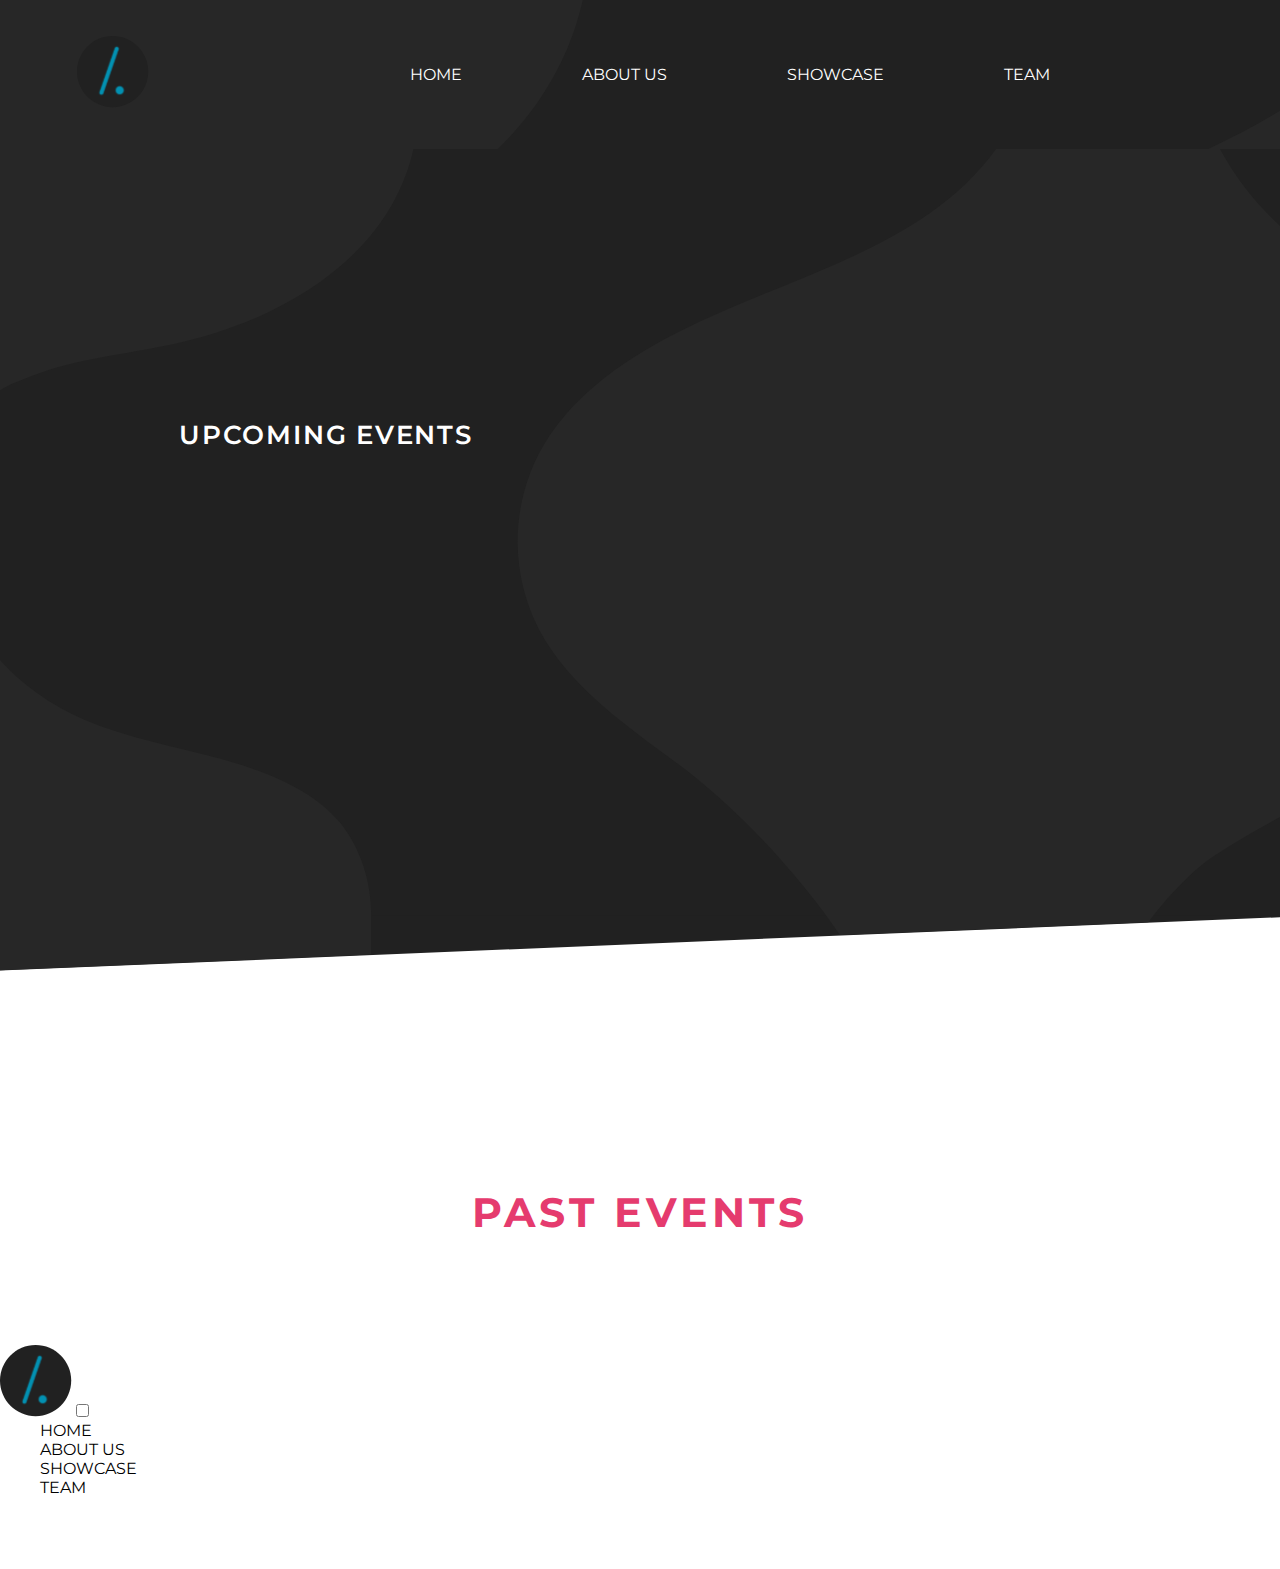
==== events.html @ a18b5372 "navbar in events page" ====
<!DOCTYPE html>
<html lang="en">
  <head>
    <meta charset="UTF-8" />
    <meta http-equiv="X-UA-Compatible" content="IE=edge" />
    <meta name="viewport" content="width=device-width, initial-scale=1.0" />
    <meta property="og:image" content="./utils/images/logo.svg" />
    <title>/.</title>

    <link rel="stylesheet" href="./css/main.css" />
    <link rel="stylesheet" href="./css/events.css" />
    <link rel="stylesheet" href="./css/allFonts.css" />
    <link rel="stylesheet" href="./css/colours.css" />
    <link
      href="./css/eventsAndroid.css"
      rel="stylesheet"
      media="screen and (max-width: 700px)"
    />
    <script defer type="module" src="./js/events.js"></script>
  </head>
  <body>
    <div class="events-page">
      <!-- navbar -->
      <div class="navbarBg desktop">
        <div class="navbar">
          <div>
            <img class="navLogo" src="../utils/images/logo.svg" alt="" />
          </div>
          <div class="navOptionCont white">
            <div class="navOptions" onclick="navclick('navHome')" id="navHome">
              <a href="../index.html">HOME</a>
            </div>
            <div
              class="navOptions"
              onclick="navclick('navAbout')"
              id="navAbout"
            >
              <a href="../index.html#about">ABOUT US</a>
            </div>
            <div
              class="navOptions"
              onclick="navclick('navShowcase')"
              id="navShowcase"
            >
              <a href="/nav/showcase.html">SHOWCASE</a>
            </div>
            <div class="navOptions" onclick="navclick('navTeam')" id="navTeam">
              <a href="../index.html#team">TEAM</a>
            </div>
          </div>
        </div>
      </div>
      <!-- Upcoming events -->
      <div class="upcoming-events">
        <!-- Space between navbar and upcoming events -->
        <div class="desktop"style="height: 16vh;"></div>
        <div class="phone" style="height: 14vh;"></div>
        <p class="upcoming-events-heading white">Upcoming events</p>
        <div class="desktop"style="height: 10vh;"></div>
        <div class="phone" style="height: 6vh;"></div>
        <div class="upcoming-event-boxes">
          <!-- <div class="upcoming-event-box">
            <p class="upcoming-event-topic"></p>
            <div class="event-line"></div>
            <p class="next-session"></p>
            <p class="venue"></p>
          </div> -->
        </div>
        <!-- Space between upcoming and past events -->
        <div class="desktop" style="height:26vh;"></div>
        <div class="phone" style="height:16vh;"></div>
      </div>
      <div class="past-events">
        <div class="desktop" style="height: 16vh;"></div>
        <div class="phone" style="height: 8vh;"></div>
        <div class="reddish section-heading">
          <div class="reddish-bg section-heading-line"></div>
          &nbsp&nbsp&nbspPAST&nbspEVENTS&nbsp&nbsp&nbsp
          <div class="reddish-bg section-heading-line"></div>
        </div>
        <div class="past-event-boxes">
          <!-- <div class="past-event-box">
            <img src="" alt="" class="past-event-image">
            <div class="past-event-details">
              <p class="past-event-topic"></p>
              <p class="past-event-desc"></p>
            </div>
          </div> -->
        </div>
        <!-- Phone navbar -->
        <div class="phone">
          <nav>
            <img class="navLogo" src="../utils/images/logo.svg" alt="" />
  
            <input id="nav-toggle" type="checkbox" />
            <ul class="links">
              <div class="navOptions" onclick="navclick('navHome')" id="navHome">
                <a href="../index.html">HOME</a>
              </div>
              <div
                class="navOptions"
                onclick="navclick('navAbout')"
                id="navAbout"
              >
                <a href="./about.html">ABOUT US</a>
              </div>
              <div
                class="navOptions"
                onclick="navclick('navShowcase')"
                id="navShowcase"
              >
                <a href="/nav/showcase.html">SHOWCASE</a>
              </div>
              <div class="navOptions" onclick="navclick('navTeam')" id="navTeam">
                <a href="./team.html">TEAM</a>
              </div>
            </ul>
            <label for="nav-toggle" class="icon-burger">
              <div class="line"></div>
              <div class="line"></div>
              <div class="line"></div>
            </label>
          </nav>
        </div>
      </div>
      <div style="height:8vh;"></div>
    </div>
  </body>
</html>
---- css/main.css ----
html{
    scroll-behavior: smooth;
}

body{
    margin: 0;
    font-family: 'Montserrat', sans-serif;
    overflow-x: hidden;
}

/* width */
::-webkit-scrollbar {
    width: 0;
    height: 0;
  }

.flex{
    display: flex;
}

a{
    text-decoration: none;
    color: inherit;
}

button{
    border: none;
    background: none;
    font-style: none;
    font-family: 'Poppins', sans-serif;
}
---- css/events.css ----
*{
  margin: 0;
  box-sizing: border-box;
}

.events-page{
  width: 100vw;
}

.navLogo {
  width: 8vh;
  cursor: pointer;
}

.navbar {
  padding: 4vh 6vw;
  display: flex;
  justify-content: space-between;
  position: absolute;
  width: 88vw;
}

.navOptionCont {
  display: flex;
  justify-content: space-between;
  width: 50vw;
  align-items: center;
}

.navOptions.active {
  background: linear-gradient(90deg, #0573b3 -0.01%, #02b6d4 99.19%);
  padding: 1vh 2vh;
  border-radius: 10px;
}

.navbarBg {
  background-image: url(../utils/images/bg1.svg);
  width: inherit;
  height: 16.5vh;
}

.upcoming-events{
  background-repeat: no-repeat;
   background-image: url(../utils/images/bg1.svg);
   background-size: cover;
}

.upcoming-events-heading{
  font-weight: 600;
  text-transform: uppercase;
  margin: 0 0 0 14vw;
  font-size: 2vw;
  letter-spacing: .11rem;
}

.upcoming-event-boxes{
  display: flex;
  flex-direction: row;
  align-items: center;
  justify-content: space-evenly;
  flex-wrap: wrap;
  margin: 0 5vw;
}

.upcoming-event-box{
  background-color: white;
  border-radius: 30px;
  display: flex;
  flex-direction: column;
  justify-content: space-evenly;
  align-items: flex-start;
  padding: 1vh 2vw;
  width: 30vw;
  height: 42vh;
  margin: 10px;
}

.upcoming-event-topic{
  font-weight: 600;
  font-size: 1.5vw;
  letter-spacing: .25rem;
  color: #2B2C2C;
  text-transform: uppercase;
}

.event-line{
  height: 0; 
  width: 24vw; 
  border: 1px solid gray;
}

.next-session::before{
  content: "Next Session:";
  display: block;
  color: black;
}

.venue::before{
  content: "Venue:";
  display: block;
  color: black;
}

.next-session, .venue{
  font-size: 1.2vw;
  color: #525252;
  font-weight: 600;
  letter-spacing: 0.2rem;
}

.venue::before{
  content: "Venue:";
  display: block;
  color: #000000;
}

.section-heading-line {
  height: 4px;
  width: 100px;
}

.section-heading {
  display: flex;
  align-items: center;
  justify-content: center;
  font-size: 4.5vmin;
  font-weight: 700;
  letter-spacing: 4px;
  white-space: nowrap;
  margin-bottom: 12vh;
}

.past-event-boxes{
  padding: 0 5vw;
  display: flex;
  flex-direction: column;
}

.past-event-box{
  display: flex;
  flex-direction: row;
  justify-content: space-evenly;
  margin: 5vh 0;
}

.past-event-image{
  width: 25vw;
  border-radius: 30px;
  max-height: 40vh;
}

.past-event-details{
  width: 35vw;
  display: flex;
  flex-direction: column;
  justify-content: space-evenly;
}

.past-event-topic{
  font-weight: 600;
  font-size: 1.6vw;
  letter-spacing: .25rem;
  color: black;
}

.past-event-desc{
  font-weight: 500;
  color: #272727;
}

.past-event-box:nth-of-type(2n){
  flex-direction: row-reverse;
}
---- css/allFonts.css ----
@import url('https://fonts.googleapis.com/css2?family=Montserrat:wght@100;200;300;400;500;600;700;800;900&display=swap');

/* @import url('https://fonts.googleapis.com/css2?family=Poppins:wght@100;200;300;400;500;600;700;800;900&display=swap');

@import url('https://fonts.googleapis.com/css2?family=Jost:wght@100;200;300;400;500;600;700;800;900&display=swap'); */
---- css/colours.css ----
.white{
    color: #FFFFFF;
}

.bluishGrey{
    color: #02B6D4;
}

.grey{
    color: #9E9E9E
}

.reddish{
    color: #E53B6E;
}

.orangish{
    color: #FC7701;
}

/* lite versi0n XD */
.orangishLite{
    color: #F8C206;
}
---- css/eventsAndroid.css ----
.upcoming-events-heading{
    font-size: 4vw;
    margin-left: 0;
    text-align: center;
}

.upcoming-event-boxes{
    flex-direction: column;
    width: 80vw;
}

.upcoming-event-box{
    width: 85vw;
    padding: 0 10vw;
    height: 30vh;
}

.upcoming-event-topic{
    font-size: 4vw;
}

.next-session, .venue{
    font-size: 4vw;
}

.event-line{
    width: 60vw;
}

.section-heading {
    margin-right: 10vw;
    margin-left: 10vw;
    margin-bottom: 8vmin;
}

.past-event-box{
    flex-direction: column;
    align-items: center;
    justify-content: flex-start; 
    min-height: 70vh;
}

.past-event-box:nth-of-type(2n){
    flex-direction: column;
}

.past-event-image{
    width: 80vw;
}

.past-event-details{
    margin-top: 2vh;
    width: inherit;
    text-align: center;
}

.past-event-topic{
    font-size: 4vw;
}

.past-event-desc{
    margin-top: 1vh;
    font-size: 4vw;
}
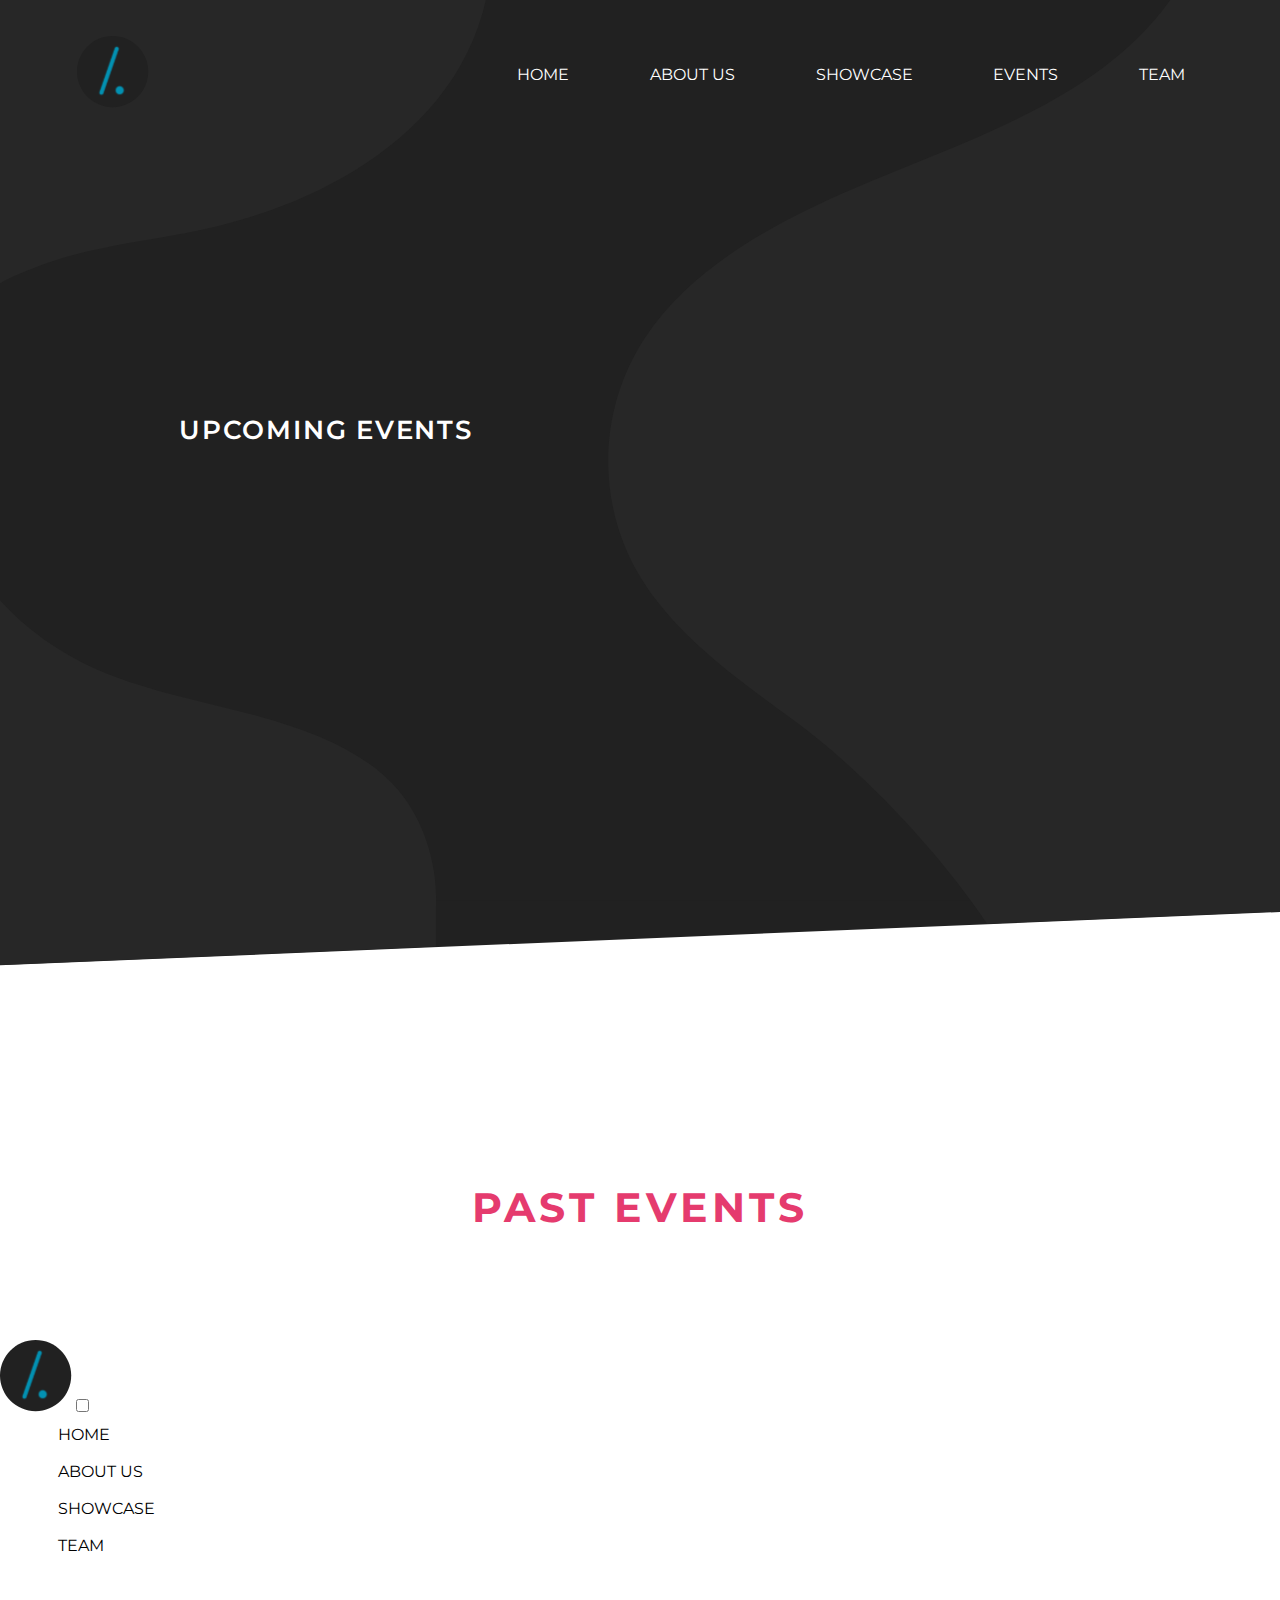
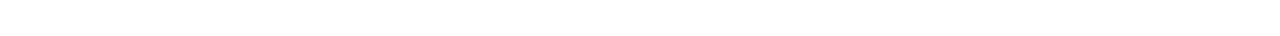
==== commit a08c9f9b: "Fixed Stuttery NavBar of Events page" ====
--- a/events.html
+++ b/events.html
@@ -20,38 +20,45 @@
   </head>
   <body>
     <div class="events-page">
-      <!-- navbar -->
-      <div class="navbarBg desktop">
-        <div class="navbar">
-          <div>
-            <img class="navLogo" src="../utils/images/logo.svg" alt="" />
-          </div>
-          <div class="navOptionCont white">
-            <div class="navOptions" onclick="navclick('navHome')" id="navHome">
-              <a href="../index.html">HOME</a>
+      <!-- Upcoming events -->
+      <div class="upcoming-events">
+        <!-- navbar -->
+        <div class="navbarBg desktop">
+          <div class="navbar">
+            <div>
+              <img class="navLogo" src="../utils/images/logo.svg" alt="" />
             </div>
-            <div
-              class="navOptions"
-              onclick="navclick('navAbout')"
-              id="navAbout"
-            >
-              <a href="../index.html#about">ABOUT US</a>
-            </div>
-            <div
-              class="navOptions"
-              onclick="navclick('navShowcase')"
-              id="navShowcase"
-            >
-              <a href="/nav/showcase.html">SHOWCASE</a>
-            </div>
-            <div class="navOptions" onclick="navclick('navTeam')" id="navTeam">
-              <a href="../index.html#team">TEAM</a>
+            <div class="navOptionCont white">
+              <div class="navOptions" onclick="navclick('navHome')" id="navHome">
+                <a href="./index.html">HOME</a>
+              </div>
+              <div
+                class="navOptions"
+                onclick="navclick('navAbout')"
+                id="navAbout"
+              >
+                <a href="./index.html#about">ABOUT US</a>
+              </div>
+              <div
+                class="navOptions"
+                onclick="navclick('navShowcase')"
+                id="navShowcase"
+              >
+                <a href="./nav/showcase.html">SHOWCASE</a>
+              </div>
+              <div
+                class="navOptions"
+                onclick="navclick('navEvents')"
+                id="navEvents"
+              >
+                <a href="#">EVENTS</a>
+              </div>
+              <div class="navOptions" onclick="navclick('navTeam')" id="navTeam">
+                <a href="./index.html#team">TEAM</a>
+              </div>
             </div>
           </div>
         </div>
-      </div>
-      <!-- Upcoming events -->
-      <div class="upcoming-events">
         <!-- Space between navbar and upcoming events -->
         <div class="desktop"style="height: 16vh;"></div>
         <div class="phone" style="height: 14vh;"></div>
@@ -125,5 +132,7 @@
       </div>
       <div style="height:8vh;"></div>
     </div>
+    <!-- navbar sticky toggle -->
+    <script src="../js/navBar.js"></script>
   </body>
 </html>
--- a/css/events.css
+++ b/css/events.css
@@ -1,6 +1,5 @@
 *{
   margin: 0;
-  box-sizing: border-box;
 }
 
 .events-page{
@@ -18,13 +17,19 @@
   justify-content: space-between;
   position: absolute;
   width: 88vw;
+/* ADDING BAVBAR BG ELEMENTS */
+  transition: 0.6s;
 }
 
 .navOptionCont {
   display: flex;
   justify-content: space-between;
-  width: 50vw;
+  width: 55vw;
   align-items: center;
+}
+
+.navOptions {
+  padding: 1vh 2vh;
 }
 
 .navOptions.active {
@@ -33,10 +38,30 @@
   border-radius: 10px;
 }
 
+.navOptions:hover {
+  background-color: #FFFFFF45;
+  padding: 1vh 2vh;
+  border-radius: 10px;
+}
+
 .navbarBg {
-  background-image: url(../utils/images/bg1.svg);
   width: inherit;
-  height: 16.5vh;
+  height: 16vh;
+  transition: 0.6s;
+}
+
+.sticky {
+  background: url("../utils/images/bg2.svg");
+  position: fixed;
+  top: 0;
+  height: 10vh;
+  padding: 1vh 6vw;
+  z-index: 100000;
+}
+
+.sticky .navLogo{
+  width: 7vh;
+  padding: 1vh 0;
 }
 
 .upcoming-events{
